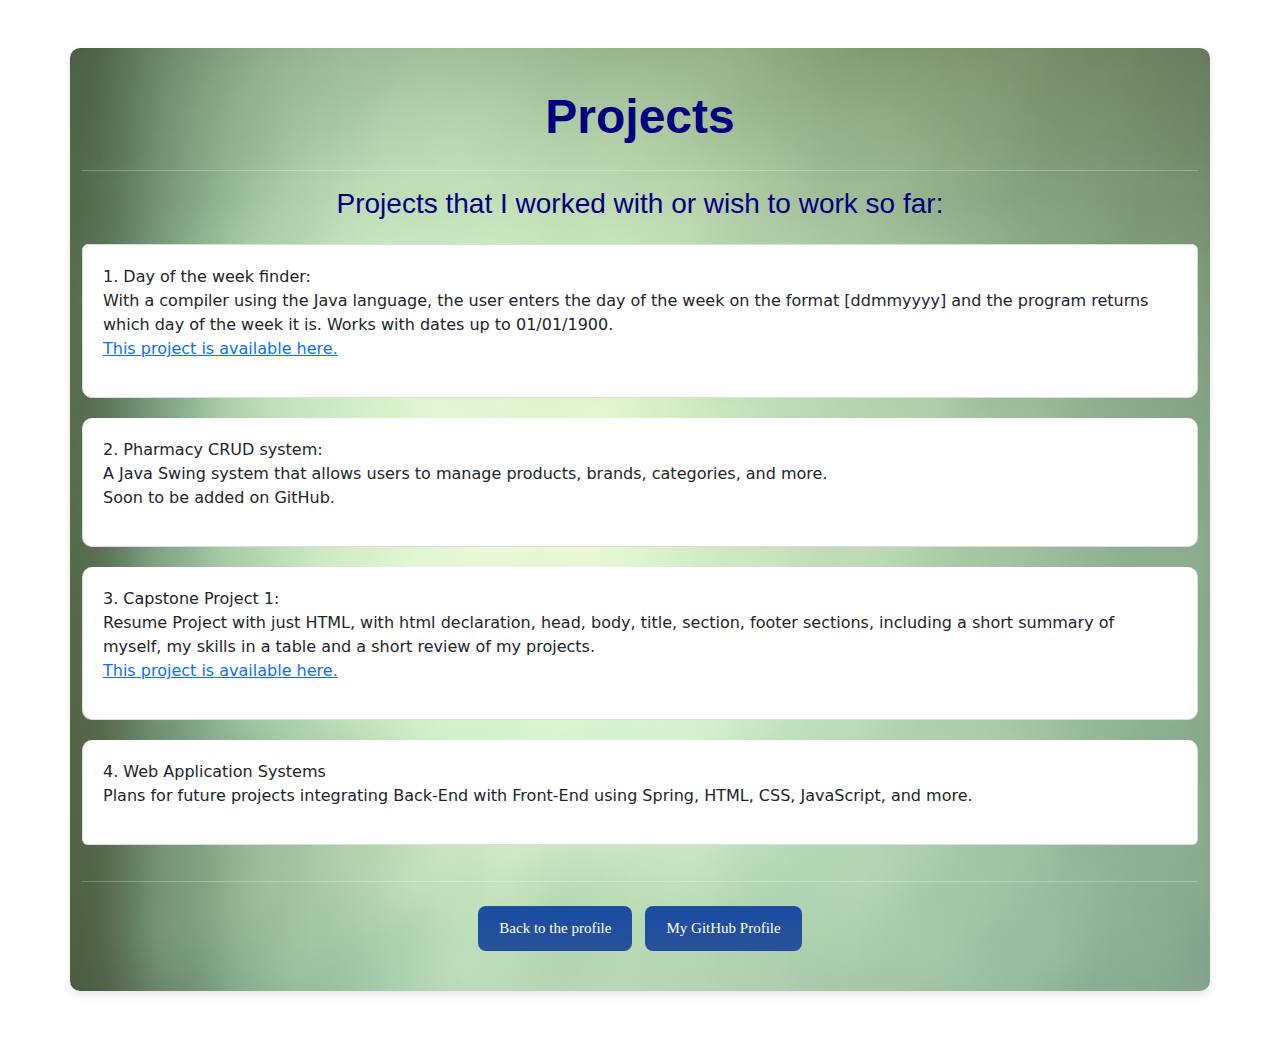
==== projects.html @ 01ec24dc "Version 1.0 of the project" ====
<!DOCTYPE html>
<html lang="en">
  <head>
    <meta charset="utf-8" />
    <meta http-equiv="X-UA-Compatible" content="IE=edge" />
    <title>Projects</title>
    <meta name="viewport" content="width=device-width, initial-scale=1" />
    <!-- Bootstrap -->
    <link
      href="https://cdn.jsdelivr.net/npm/bootstrap@5.3.3/dist/css/bootstrap.min.css"
      rel="stylesheet"
      integrity="sha384-QWTKZyjpPEjISv5WaRU9OFeRpok6YctnYmDr5pNlyT2bRjXh0JMhjY6hW+ALEwIH"
      crossorigin="anonymous"
    />
    <!-- Personal CSS -->
    <link href="./project.css" rel="stylesheet" />
  </head>
  <body>
    <header class="container my-5">
      <div class="text-center">
        <h1 class="mb-4">Projects</h1>
        <hr />
        <h2 class="mb-4">
          Projects that I worked with or wish to work so far:
        </h2>
        <ol class="list-group list-group-numbered d-inline-block text-start">
          <li class="list-group-item">
            Day of the week finder:
            <p>
              With a compiler using the Java language, the user enters the day
              of the week on the format [ddmmyyyy] and the program returns which
              day of the week it is. Works with dates up to 01/01/1900.
              <br />
              <a
                href="https://github.com/lucas-lentz/day-of-the-week-finder"
                target="_blank"
                >This project is available here.</a
              >
            </p>
          </li>
          <li class="list-group-item">
            Pharmacy CRUD system:
            <p>
              A Java Swing system that allows users to manage products, brands,
              categories, and more.
              <br />
              Soon to be added on GitHub.
            </p>
          </li>
          <li class="list-group-item">
            Capstone Project 1:
            <p>
              Resume Project with just HTML, with html declaration, head, body,
              title, section, footer sections, including a short summary of
              myself, my skills in a table and a short review of my projects.
              <br />
              <a
                href="https://github.com/lucas-lentz/captstone-project-1-lucas-lentz"
                target="_blank"
                >This project is available here.</a
              >
            </p>
          </li>
          <li class="list-group-item">
            Web Application Systems
            <p>
              Plans for future projects integrating Back-End with Front-End
              using Spring, HTML, CSS, JavaScript, and more.
            </p>
          </li>
        </ol>
        <hr />
        <div class="mt-4">
          <a href="index.html" class="btn custom-btn me-2"
            >Back to the profile</a
          >
          <a
            href="https://github.com/lucas-lentz"
            target="_blank"
            class="btn custom-btn"
            >My GitHub Profile</a
          >
        </div>
      </div>
    </header>

    <!-- Bootstrap JS -->
    <script
      src="https://cdn.jsdelivr.net/npm/bootstrap@5.3.3/dist/js/bootstrap.bundle.min.js"
      integrity="sha384-YvpcrYf0tY3lHB60NNkmXc5s9fDVZLESaAA55NDzOxhy9GkcIdslK1eN7N6jIeHz"
      crossorigin="anonymous"
    ></script>
  </body>
</html>
---- project.css ----
header {
    background-image: url(./Images/775848639298903256.png);
    background-size: cover;
    padding: 40px;
    border-radius: 10px;
    box-shadow: 0 4px 8px rgba(0, 0, 0, 0.1);
    text-align: center;
    color: white; /* Ensure the text stands out */
  }

h1,
h2 {
  font-family: "Montserrat", sans-serif;
  color: #000080 !important;
}

h1 {
    font-size: 3rem; /* Make the "Projects" heading stand out */
    font-weight: bold;
    margin-bottom: 20px;
  }
  
  h2 {
    font-size: 1.75rem;
  }

.list-group-item {
  margin-bottom: 20px;
  border: 1px solid #ddd;
  padding: 20px;
  border-radius: 10px;
  background-color: #ffffff;
}

.custom-btn {
    background: #194ca2 !important;
    background-image: linear-gradient(to bottom, #194ca2, #295299) !important;
    border-radius: 8px !important;
    font-family: "Sacramento", cursive !important;
    color: #ffffff !important;
    font-size: 15px !important;
    padding: 10px 20px !important;
    text-decoration: none !important;
    transition: color 0.3s !important;
}

.custom-btn:hover {
    color: #ff4cc3 !important; 
  }
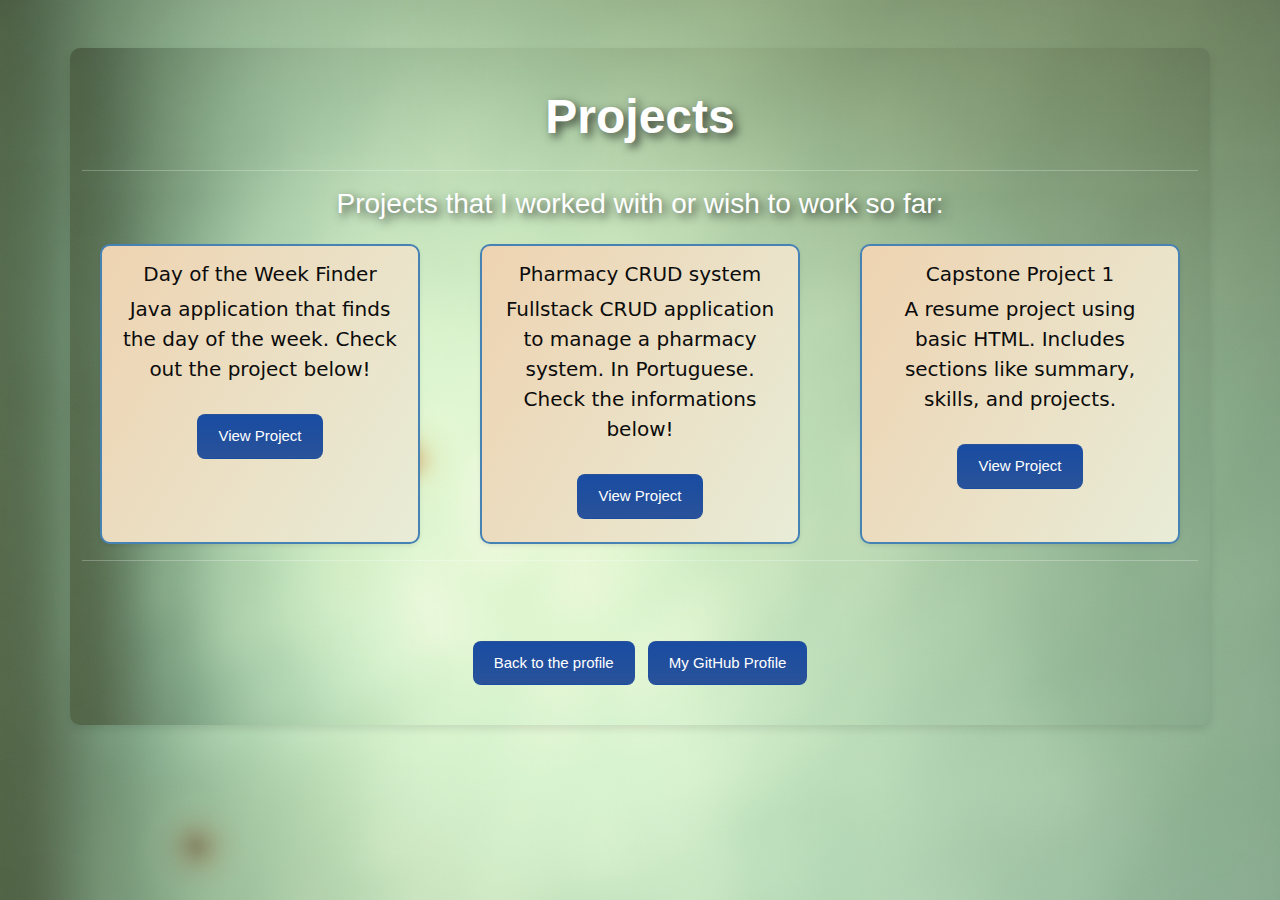
==== commit effc6569: "Changed the design for the project selection. Aesthetics changes on the page." ====
--- a/projects.html
+++ b/projects.html
@@ -14,6 +14,12 @@
     />
     <!-- Personal CSS -->
     <link href="./project.css" rel="stylesheet" />
+    <!-- Bootstrap JS -->
+    <script
+      src="https://cdn.jsdelivr.net/npm/bootstrap@5.3.3/dist/js/bootstrap.bundle.min.js"
+      integrity="sha384-YvpcrYf0tY3lHB60NNkmXc5s9fDVZLESaAA55NDzOxhy9GkcIdslK1eN7N6jIeHz"
+      crossorigin="anonymous" async>
+    </script>
   </head>
   <body>
     <header class="container my-5">
@@ -23,52 +29,47 @@
         <h2 class="mb-4">
           Projects that I worked with or wish to work so far:
         </h2>
-        <ol class="list-group list-group-numbered d-inline-block text-start">
-          <li class="list-group-item">
-            Day of the week finder:
-            <p>
-              With a compiler using the Java language, the user enters the day
-              of the week on the format [ddmmyyyy] and the program returns which
-              day of the week it is. Works with dates up to 01/01/1900.
-              <br />
-              <a
-                href="https://github.com/lucas-lentz/day-of-the-week-finder"
-                target="_blank"
-                >This project is available here.</a
-              >
-            </p>
-          </li>
-          <li class="list-group-item">
-            Pharmacy CRUD system:
-            <p>
-              A Java Swing system that allows users to manage products, brands,
-              categories, and more.
-              <br />
-              Soon to be added on GitHub.
-            </p>
-          </li>
-          <li class="list-group-item">
-            Capstone Project 1:
-            <p>
-              Resume Project with just HTML, with html declaration, head, body,
-              title, section, footer sections, including a short summary of
-              myself, my skills in a table and a short review of my projects.
-              <br />
-              <a
-                href="https://github.com/lucas-lentz/captstone-project-1-lucas-lentz"
-                target="_blank"
-                >This project is available here.</a
-              >
-            </p>
-          </li>
-          <li class="list-group-item">
-            Web Application Systems
-            <p>
-              Plans for future projects integrating Back-End with Front-End
-              using Spring, HTML, CSS, JavaScript, and more.
-            </p>
-          </li>
-        </ol>
+        <div class="row row-cols-1 row-cols-sm-1 row-cols-md-3 g-4">
+          <!-- Card 1 -->
+          <div class="col">
+            <div class="card shadow-sm custom-card">
+              <div class="card-body">
+                <h5 class="card-title">Day of the Week Finder</h5>
+                <p class="card-text">
+                  Java application that finds the day of the week. Check out the project below!
+                </p>
+                <a href="https://github.com/lucas-lentz/day-of-the-week-finder" class="btn custom-btn">View Project</a>
+              </div>
+            </div>
+          </div>
+          <!-- Card 2 -->
+          <div class="col">
+            <div class="card shadow-sm custom-card">
+              <div class="card-body">
+                <h5 class="card-title">Pharmacy CRUD system</h5>
+                <p class="card-text">
+                  Fullstack CRUD application to manage a pharmacy system. 
+                  In Portuguese. Check the informations below!
+                </p>
+                <a href="https://github.com/lucas-lentz/pi-farmacia" class="btn custom-btn">View Project</a>
+              </div>
+            </div>
+          </div>
+          <!-- Card 3 -->
+          <div class="col">
+            <div class="card shadow-sm custom-card">
+              <div class="card-body">
+                <h5 class="card-title">Capstone Project 1</h5>
+                <p class="card-text">
+                  A resume project using basic HTML. Includes sections like
+                  summary, skills, and projects.
+                </p>
+                <a href="https://github.com/lucas-lentz/captstone-project-1-lucas-lentz" 
+                class="btn custom-btn">View Project</a>
+              </div>
+            </div>
+          </div>
+        </div>
         <hr />
         <div class="mt-4">
           <a href="index.html" class="btn custom-btn me-2"
@@ -83,12 +84,5 @@
         </div>
       </div>
     </header>
-
-    <!-- Bootstrap JS -->
-    <script
-      src="https://cdn.jsdelivr.net/npm/bootstrap@5.3.3/dist/js/bootstrap.bundle.min.js"
-      integrity="sha384-YvpcrYf0tY3lHB60NNkmXc5s9fDVZLESaAA55NDzOxhy9GkcIdslK1eN7N6jIeHz"
-      crossorigin="anonymous"
-    ></script>
   </body>
 </html>
--- a/project.css
+++ b/project.css
@@ -1,3 +1,8 @@
+body{
+  background-image: url(./Images/775848639298903256.png);
+  background-size: cover;
+}
+
 header {
     background-image: url(./Images/775848639298903256.png);
     background-size: cover;
@@ -5,45 +10,64 @@
     border-radius: 10px;
     box-shadow: 0 4px 8px rgba(0, 0, 0, 0.1);
     text-align: center;
-    color: white; /* Ensure the text stands out */
+    color: white;
   }
 
 h1,
 h2 {
   font-family: "Montserrat", sans-serif;
-  color: #000080 !important;
+  color: #ffffff; 
+  text-shadow: 4px 4px 10px rgba(0, 0, 0, 0.7);
 }
 
 h1 {
-    font-size: 3rem; /* Make the "Projects" heading stand out */
-    font-weight: bold;
-    margin-bottom: 20px;
-  }
+  font-size: 3rem; 
+  font-weight: bold;
+  margin-bottom: 20px;
+}
   
-  h2 {
-    font-size: 1.75rem;
-  }
-
-.list-group-item {
-  margin-bottom: 20px;
-  border: 1px solid #ddd;
-  padding: 20px;
-  border-radius: 10px;
-  background-color: #ffffff;
+h2 {
+  font-size: 1.75rem;
 }
 
 .custom-btn {
     background: #194ca2 !important;
     background-image: linear-gradient(to bottom, #194ca2, #295299) !important;
     border-radius: 8px !important;
-    font-family: "Sacramento", cursive !important;
+    font-family: 'Franklin Gothic Medium', 'Arial Narrow', Arial, sans-serif !important;
     color: #ffffff !important;
     font-size: 15px !important;
     padding: 10px 20px !important;
     text-decoration: none !important;
     transition: color 0.3s !important;
+    margin-top: 5%;
 }
 
 .custom-btn:hover {
     color: #ff4cc3 !important; 
+    box-shadow: 0 8px 16px 0 rgba(0,0,0,0.2), 0 6px 20px 0 rgba(0,0,0,0.19);
   }
+
+.custom-card {
+  font-family: system-ui, -apple-system, BlinkMacSystemFont, 'Segoe UI', Roboto, Oxygen, Ubuntu, Cantarell, 'Open Sans', 'Helvetica Neue', sans-serif;
+  line-height: 1.5;
+  color: #0c0c0c;
+  font-size: 1.25rem;
+  background: linear-gradient(300deg, #E8ECD7, #EED3B1);
+  height: 300px;
+  width: 90%; 
+  margin-left: 5%;
+  display: flex;
+  flex-direction: column;
+  justify-content: flex-end; 
+  border: 2px solid #4682B4;
+  border-radius: 10px;
+  box-shadow: 0 0 10px #4682B4;
+  transition: transform 0.3s ease, box-shadow 0.3s ease;
+}
+  
+.custom-card:hover {
+  transform: scale(1.05);
+  /* box-shadow: 0 8px 20px rgba(0, 0, 0, 0.2); */
+  box-shadow: 0 0 20px #4682B4;
+}
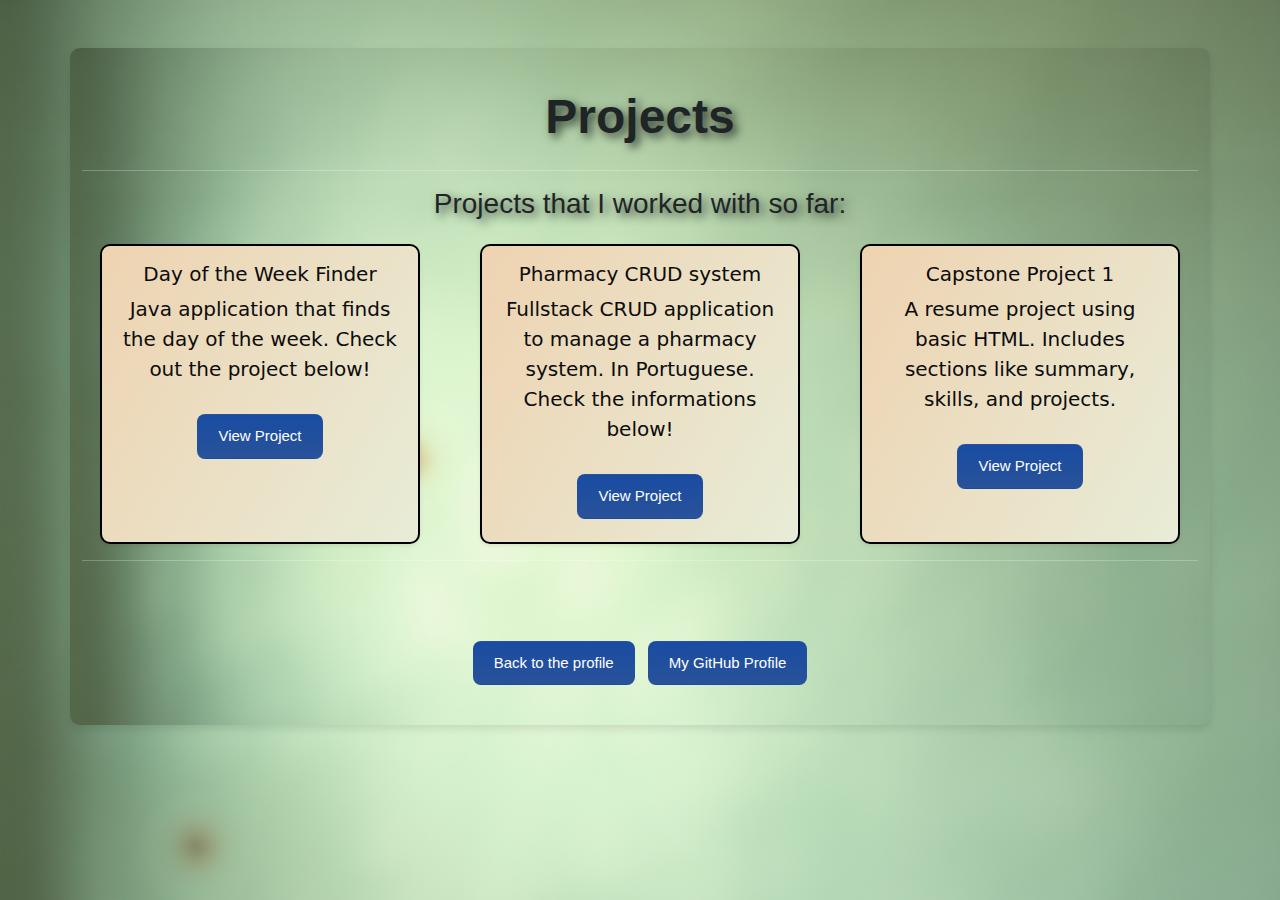
==== commit 69126a1a: "Font and card color changed. Slight text changes." ====
--- a/projects.html
+++ b/projects.html
@@ -27,7 +27,7 @@
         <h1 class="mb-4">Projects</h1>
         <hr />
         <h2 class="mb-4">
-          Projects that I worked with or wish to work so far:
+          Projects that I worked with so far:
         </h2>
         <div class="row row-cols-1 row-cols-sm-1 row-cols-md-3 g-4">
           <!-- Card 1 -->
--- a/project.css
+++ b/project.css
@@ -16,7 +16,7 @@
 h1,
 h2 {
   font-family: "Montserrat", sans-serif;
-  color: #ffffff; 
+  color: #1f2526;
   text-shadow: 4px 4px 10px rgba(0, 0, 0, 0.7);
 }
 
@@ -60,9 +60,9 @@
   display: flex;
   flex-direction: column;
   justify-content: flex-end; 
-  border: 2px solid #4682B4;
+  border: 2px solid #000000;
   border-radius: 10px;
-  box-shadow: 0 0 10px #4682B4;
+  box-shadow: 0 0 10px #0e0e0e;
   transition: transform 0.3s ease, box-shadow 0.3s ease;
 }
   
